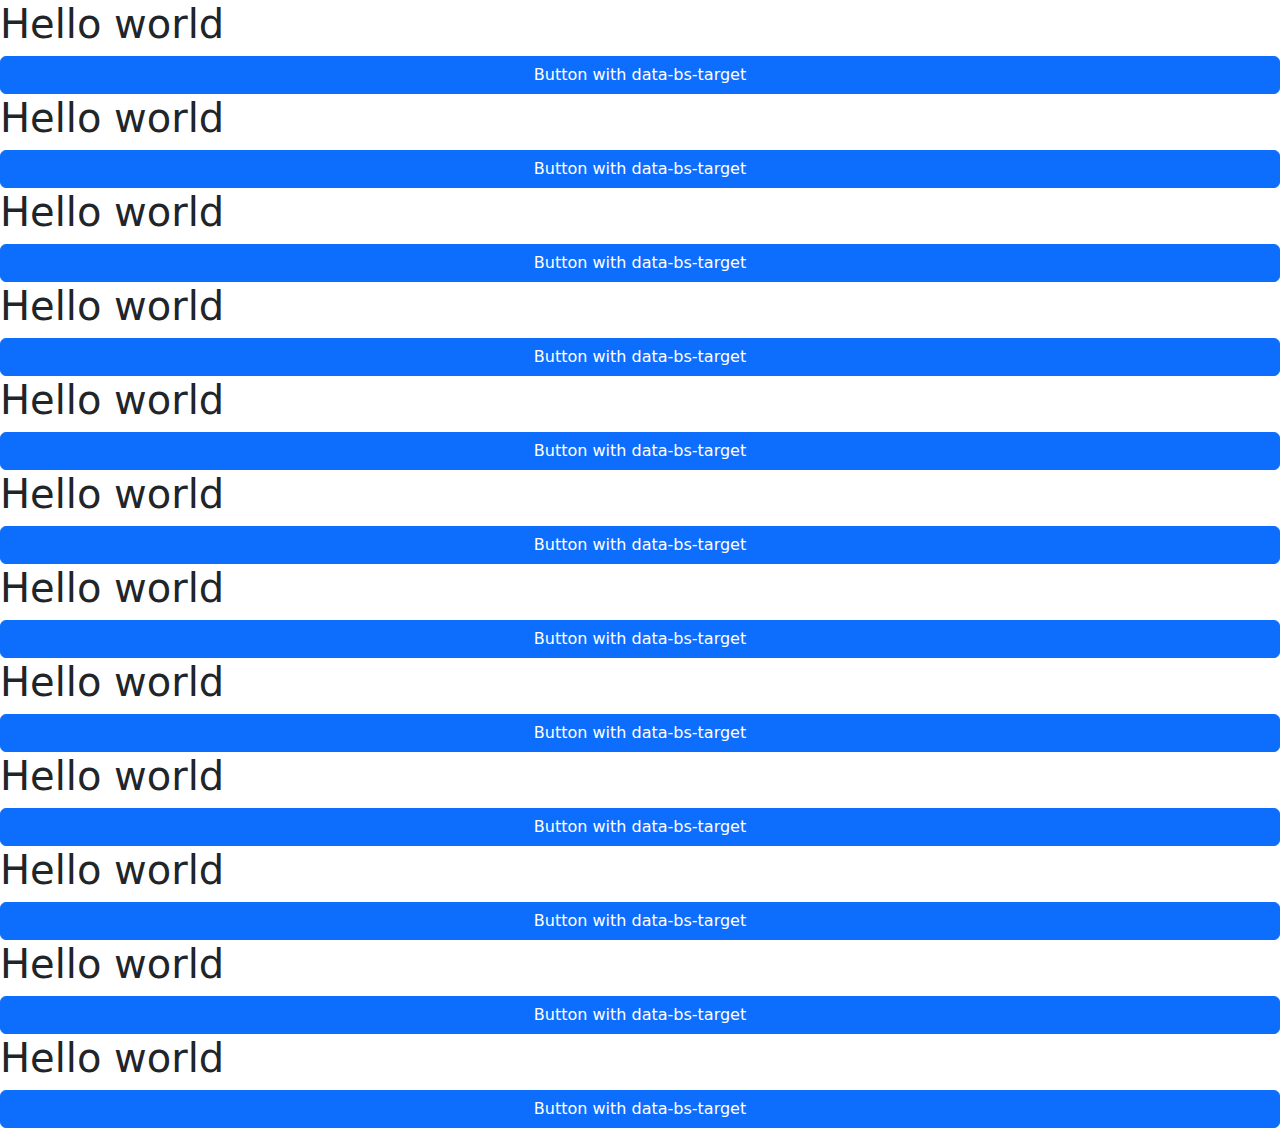
==== offcanvas.html @ 2c2a61eb "C" ====
<!DOCTYPE html>
<html lang="en">
  <head>
    <meta charset="UTF-8" />
    <meta http-equiv="X-UA-Compatible" content="IE=edge" />
    <meta name="viewport" content="width=device-width, initial-scale=1.0" />
    <title>Document</title>
    <link
      rel="stylesheet"
      href="./bootstrap-5.3.0-alpha1-dist/css/bootstrap.min.css"
    />
  </head>
  <body>
    <div class="d-flex flex-column">
      <h1>Hello world</h1>

      <button
        class="btn btn-primary"
        type="button"
        data-bs-toggle="offcanvas"
        data-bs-target="#offcanvasExample"
      >
        Button with data-bs-target
      </button>
      <h1>Hello world</h1>

      <button
        class="btn btn-primary"
        type="button"
        data-bs-toggle="offcanvas"
        data-bs-target="#offcanvasExample"
      >
        Button with data-bs-target
      </button>
      <h1>Hello world</h1>

      <button
        class="btn btn-primary"
        type="button"
        data-bs-toggle="offcanvas"
        data-bs-target="#offcanvasExample"
      >
        Button with data-bs-target
      </button>
      <h1>Hello world</h1>

      <button
        class="btn btn-primary"
        type="button"
        data-bs-toggle="offcanvas"
        data-bs-target="#offcanvasExample"
      >
        Button with data-bs-target
      </button>
      <h1>Hello world</h1>

      <button
        class="btn btn-primary"
        type="button"
        data-bs-toggle="offcanvas"
        data-bs-target="#offcanvasExample"
      >
        Button with data-bs-target
      </button>
      <h1>Hello world</h1>

      <button
        class="btn btn-primary"
        type="button"
        data-bs-toggle="offcanvas"
        data-bs-target="#offcanvasExample"
      >
        Button with data-bs-target
      </button>
      <h1>Hello world</h1>

      <button
        class="btn btn-primary"
        type="button"
        data-bs-toggle="offcanvas"
        data-bs-target="#offcanvasExample"
      >
        Button with data-bs-target
      </button>
      <h1>Hello world</h1>

      <button
        class="btn btn-primary"
        type="button"
        data-bs-toggle="offcanvas"
        data-bs-target="#offcanvasExample"
      >
        Button with data-bs-target
      </button>
      <h1>Hello world</h1>

      <button
        class="btn btn-primary"
        type="button"
        data-bs-toggle="offcanvas"
        data-bs-target="#offcanvasExample"
      >
        Button with data-bs-target
      </button>
      <h1>Hello world</h1>

      <button
        class="btn btn-primary"
        type="button"
        data-bs-toggle="offcanvas"
        data-bs-target="#offcanvasExample"
      >
        Button with data-bs-target
      </button>
      <h1>Hello world</h1>

      <button
        class="btn btn-primary"
        type="button"
        data-bs-toggle="offcanvas"
        data-bs-target="#offcanvasExample"
      >
        Button with data-bs-target
      </button>
      <h1>Hello world</h1>

      <button
        class="btn btn-primary"
        type="button"
        data-bs-toggle="offcanvas"
        data-bs-target="#offcanvasExample"
      >
        Button with data-bs-target
      </button>
    </div>

    <div
      class="offcanvas offcanvas-start"
      data-bs-scroll="true"
      id="offcanvasExample"
    >
      <div class="offcanvas-header">
        <button
          type="button"
          class="btn-close text-reset"
          data-bs-dismiss="offcanvas"
          aria-label="Close"
        ></button>
      </div>

      <div class="offcanvas-body">
        <p>lili</p>
      </div>
    </div>

    <script src="./bootstrap-5.3.0-alpha1-dist/js/bootstrap.bundle.min.js"></script>
  </body>
</html>
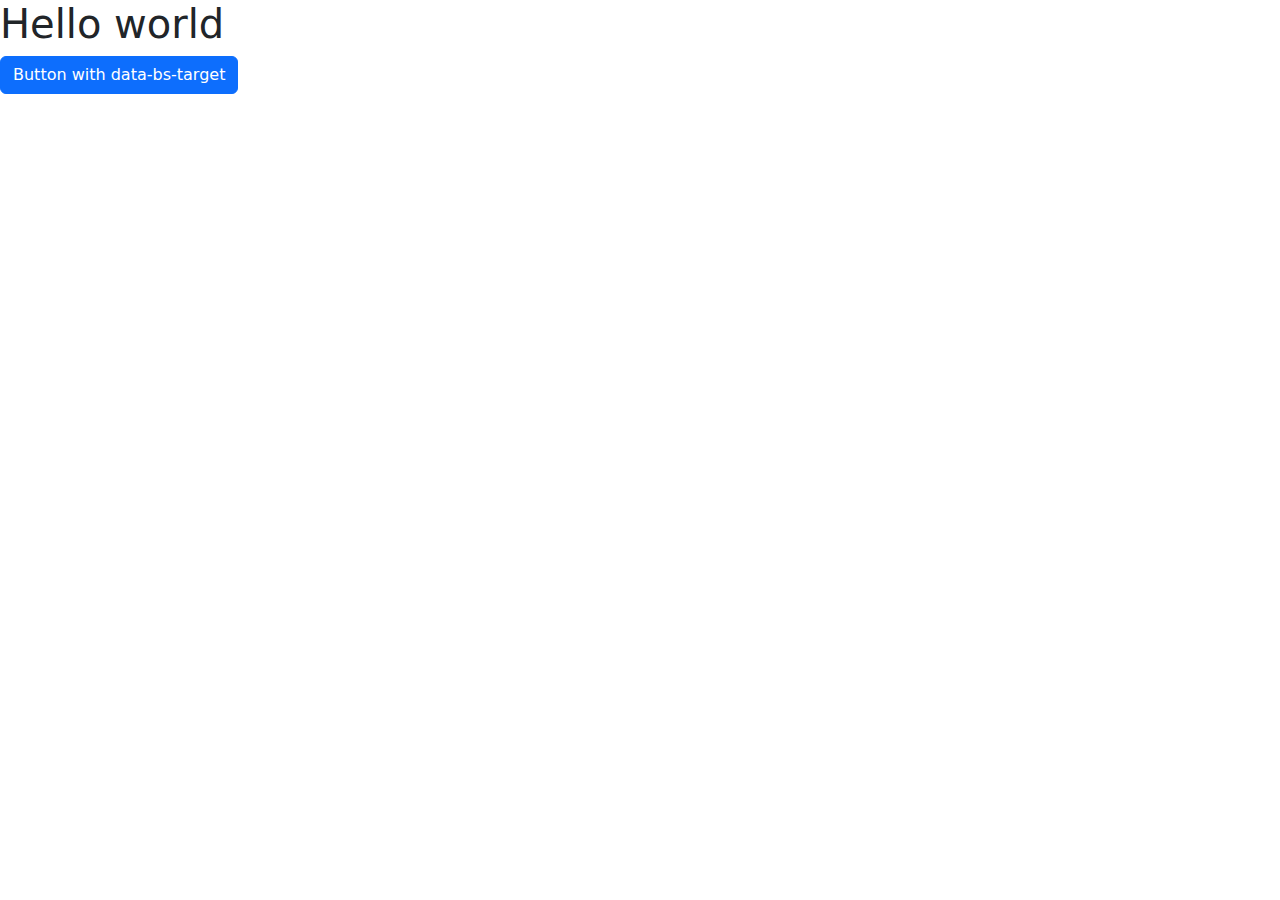
==== commit cbfcc710: "c" ====
--- a/offcanvas.html
+++ b/offcanvas.html
@@ -11,132 +11,21 @@
     />
   </head>
   <body>
-    <div class="d-flex flex-column">
-      <h1>Hello world</h1>
+    <h1>Hello world</h1>
 
-      <button
-        class="btn btn-primary"
-        type="button"
-        data-bs-toggle="offcanvas"
-        data-bs-target="#offcanvasExample"
-      >
-        Button with data-bs-target
-      </button>
-      <h1>Hello world</h1>
-
-      <button
-        class="btn btn-primary"
-        type="button"
-        data-bs-toggle="offcanvas"
-        data-bs-target="#offcanvasExample"
-      >
-        Button with data-bs-target
-      </button>
-      <h1>Hello world</h1>
-
-      <button
-        class="btn btn-primary"
-        type="button"
-        data-bs-toggle="offcanvas"
-        data-bs-target="#offcanvasExample"
-      >
-        Button with data-bs-target
-      </button>
-      <h1>Hello world</h1>
-
-      <button
-        class="btn btn-primary"
-        type="button"
-        data-bs-toggle="offcanvas"
-        data-bs-target="#offcanvasExample"
-      >
-        Button with data-bs-target
-      </button>
-      <h1>Hello world</h1>
-
-      <button
-        class="btn btn-primary"
-        type="button"
-        data-bs-toggle="offcanvas"
-        data-bs-target="#offcanvasExample"
-      >
-        Button with data-bs-target
-      </button>
-      <h1>Hello world</h1>
-
-      <button
-        class="btn btn-primary"
-        type="button"
-        data-bs-toggle="offcanvas"
-        data-bs-target="#offcanvasExample"
-      >
-        Button with data-bs-target
-      </button>
-      <h1>Hello world</h1>
-
-      <button
-        class="btn btn-primary"
-        type="button"
-        data-bs-toggle="offcanvas"
-        data-bs-target="#offcanvasExample"
-      >
-        Button with data-bs-target
-      </button>
-      <h1>Hello world</h1>
-
-      <button
-        class="btn btn-primary"
-        type="button"
-        data-bs-toggle="offcanvas"
-        data-bs-target="#offcanvasExample"
-      >
-        Button with data-bs-target
-      </button>
-      <h1>Hello world</h1>
-
-      <button
-        class="btn btn-primary"
-        type="button"
-        data-bs-toggle="offcanvas"
-        data-bs-target="#offcanvasExample"
-      >
-        Button with data-bs-target
-      </button>
-      <h1>Hello world</h1>
-
-      <button
-        class="btn btn-primary"
-        type="button"
-        data-bs-toggle="offcanvas"
-        data-bs-target="#offcanvasExample"
-      >
-        Button with data-bs-target
-      </button>
-      <h1>Hello world</h1>
-
-      <button
-        class="btn btn-primary"
-        type="button"
-        data-bs-toggle="offcanvas"
-        data-bs-target="#offcanvasExample"
-      >
-        Button with data-bs-target
-      </button>
-      <h1>Hello world</h1>
-
-      <button
-        class="btn btn-primary"
-        type="button"
-        data-bs-toggle="offcanvas"
-        data-bs-target="#offcanvasExample"
-      >
-        Button with data-bs-target
-      </button>
-    </div>
+    <button
+      class="btn btn-primary"
+      type="button"
+      data-bs-toggle="offcanvas"
+      data-bs-target="#offcanvasExample"
+    >
+      Button with data-bs-target
+    </button>
 
     <div
       class="offcanvas offcanvas-start"
       data-bs-scroll="true"
+      style="width: 100vw"
       id="offcanvasExample"
     >
       <div class="offcanvas-header">
@@ -144,11 +33,10 @@
           type="button"
           class="btn-close text-reset"
           data-bs-dismiss="offcanvas"
-          aria-label="Close"
         ></button>
       </div>
 
-      <div class="offcanvas-body">
+      <div class="offcanvas-body d-lg-none">
         <p>lili</p>
       </div>
     </div>
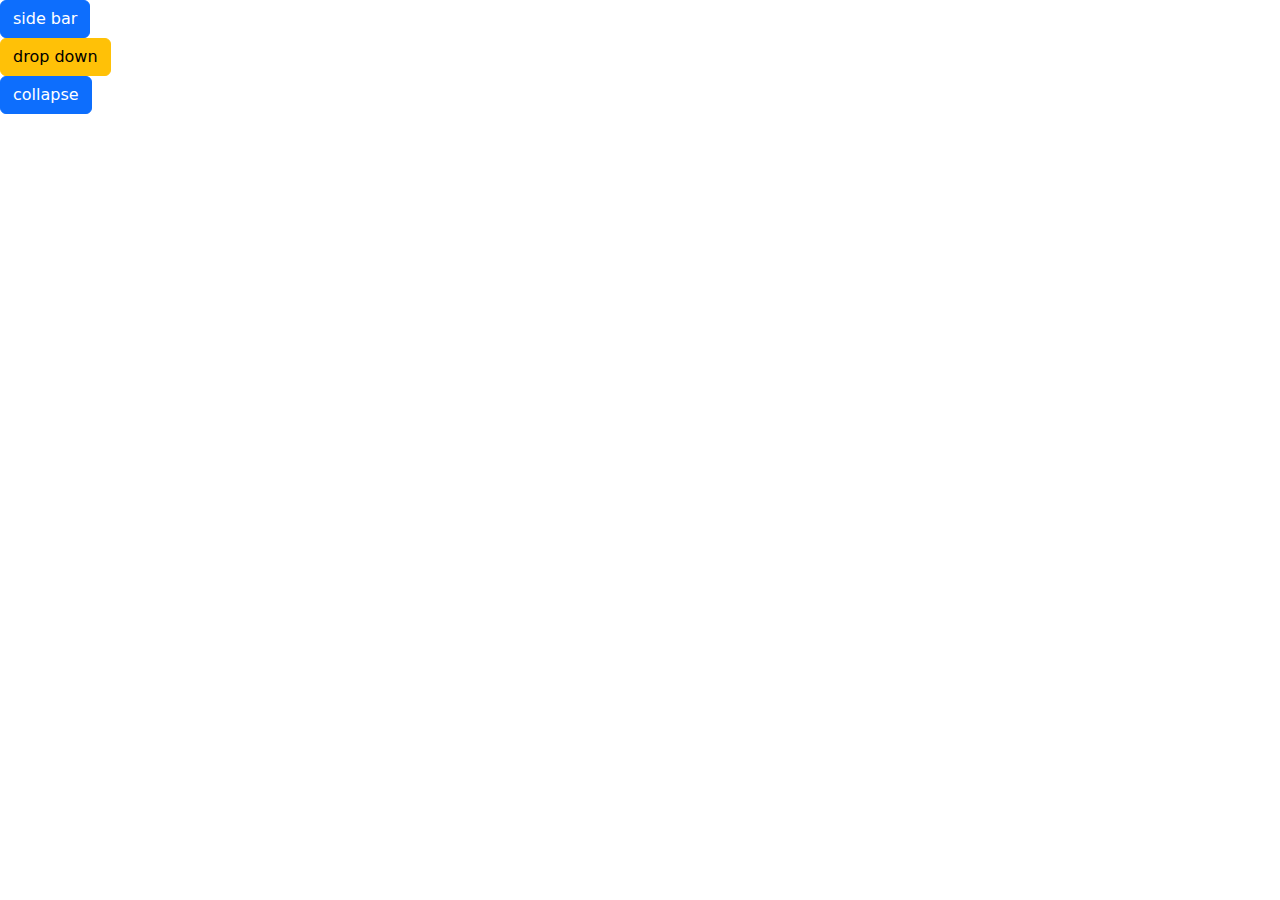
==== commit ec86654f: "." ====
--- a/offcanvas.html
+++ b/offcanvas.html
@@ -11,15 +11,14 @@
     />
   </head>
   <body>
-    <h1>Hello world</h1>
-
+    <!------------------------------------OFFCANVAS--------------------------------->
     <button
       class="btn btn-primary"
       type="button"
       data-bs-toggle="offcanvas"
       data-bs-target="#offcanvasExample"
     >
-      Button with data-bs-target
+      side bar
     </button>
 
     <div
@@ -41,6 +40,35 @@
       </div>
     </div>
 
+    <!------------------------------------DROPDOWN--------------------------------->
+    <div class="dropdown">
+      <button class="btn btn-warning" data-bs-toggle="dropdown">
+        drop down
+      </button>
+      <ul class="dropdown-menu">
+        <li class="dropdown-item">lolo</li>
+        <li class="dropdown-item">lolo</li>
+        <li class="dropdown-item">lolo</li>
+        <li class="dropdown-item">lolo</li>
+      </ul>
+    </div>
+    <!------------------------------------DROPDOWN--------------------------------->
+    <button
+      class="btn btn-primary"
+      data-bs-target="#collapse"
+      data-bs-toggle="collapse"
+    >
+      collapse
+    </button>
+    <div class="collapse" id="collapse">
+      <div class="card">
+        Lorem, ipsum dolor sit amet consectetur adipisicing elit. Odit molestias
+        perspiciatis ducimus est temporibus assumenda quas, laudantium, adipisci
+        officiis perferendis, maiores saepe aspernatur eligendi asperiores vel
+        ab sit fugit? Quos!
+      </div>
+    </div>
+
     <script src="./bootstrap-5.3.0-alpha1-dist/js/bootstrap.bundle.min.js"></script>
   </body>
 </html>
